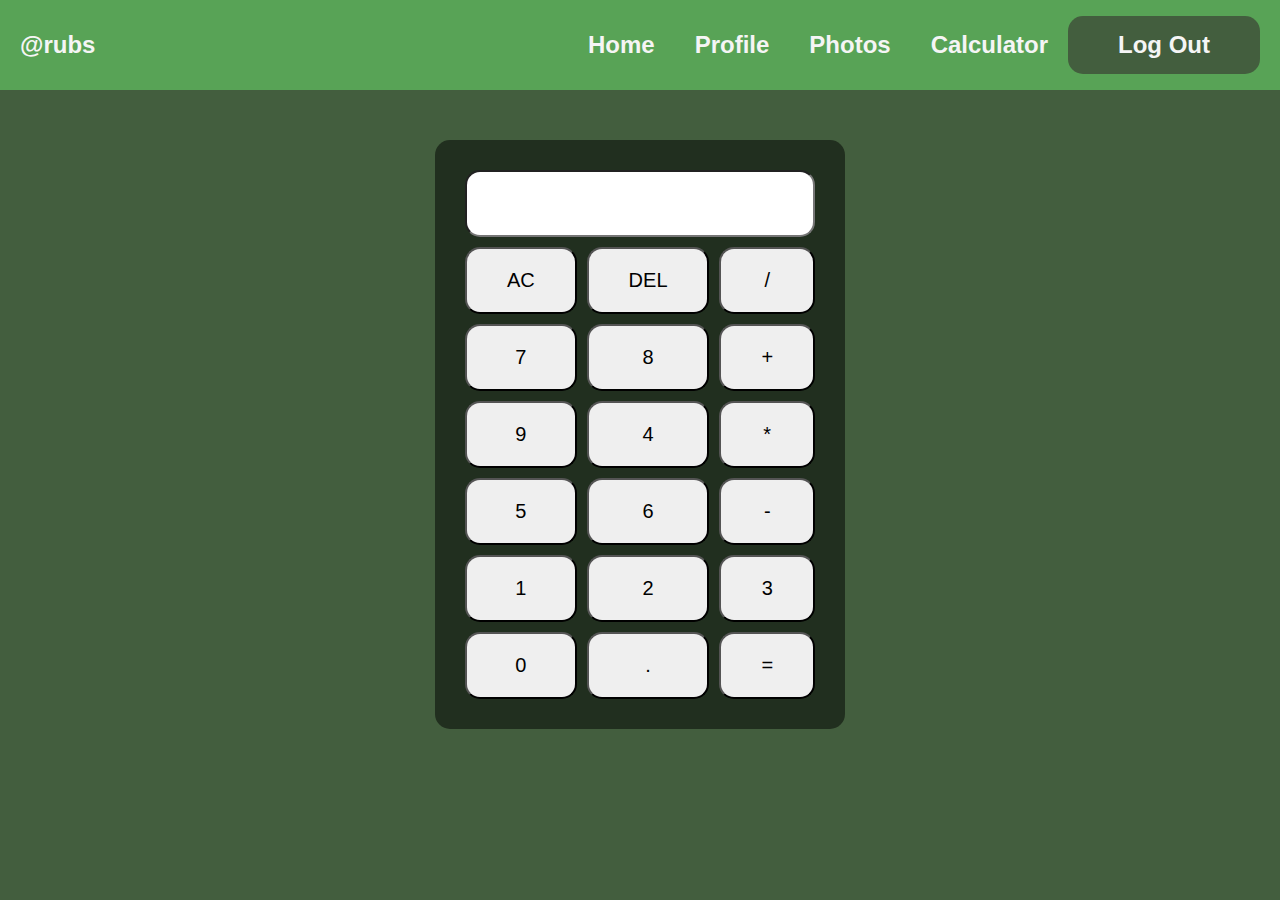
==== calcu.html @ d8931a3b "Add files via upload" ====
<!DOCTYPE html>
<html lang="en">

<head>
    <meta charset="UTF-8">
    <meta name="viewport" content="width=device-width, initial-scale=1.0">
    <title>Simple Calculator</title>
</head>

<body>
    <style>
        body {
            margin: 0;
            background: rgb(67, 94, 62);
            font-family: Arial, Helvetica, sans-serif;
        }

        .head {
            display: flex;
            flex-direction: row;
            width: 100%;
            justify-content: space-between;
            background-color: rgb(88, 163, 86);
            margin-bottom: 50px;
        }

        ul {
            display: flex;
            flex-direction: row;
            margin-right: 20px;
            list-style: none;
            padding: 0;
        }

        a,
        li {
            text-decoration: none;
            list-style: none;
            font-size: x-large;
            font-weight: 600;
            cursor: pointer;
            color: whitesmoke;
            float: left;
        }

        .head h2 {
            margin-left: 20px;
        }

        .Log {
            background-color: rgb(67, 94, 62);
            display: flex;
            justify-content: center;
            align-items: center;
            padding: 15px 30px;
            text-align: center;
            border-radius: 15px;
        }

        h2,
        li {
            justify-content: center;
            align-items: center;
            display: flex;
            color: whitesmoke;
        }

        a {
            margin-left: 20px;
            margin-right: 20px;
        }

        .calculator {
            display: grid;
            grid-template-rows: repeat(6, 1fr);
            grid-gap: 10px;
            padding: 30px;
            border-radius: 15px;
            background-color: rgb(0, 0, 0, 0.5);
            max-width: 350px;
            margin: auto;
            position: center;
            top: 10%;
        }

        .calculator input {
            grid-column: span 3;
            padding: 20px;
            font-size: 20px;
            border-radius: 15px;
        }

        .calculator button {
            padding: 20px;
            font-size: 20px;
            border-radius: 15px;
        }

        .calculator output {
            font-size: 2rem;
            text-align: right;
            background: hsl(202, 11%, 29%);
            color: hsl(140, 71%, 15%);
            padding-block-start: 0.25rem;
            padding-block-end: 0.25rem;
            padding-inline-end: 0.75rem;
        }
    </style>
    <div class="head">
        <h2>@rubs</h2>
        <ul>
            <li><a onclick="window.location.replace('')">Home </a></li>
            <li><a onclick="window.location.replace('profile.html')">Profile </a></li>
            <li><a onclick="window.location.replace('gallery.html')"> Photos</a></li>
            <li><a onclick="window.location.replace('calcu.html')">Calculator</a></li>
            <li class="Log"><a onclick="window.location.replace('index.html')">Log Out</a></li>
        </ul>
    </div>
    <div class="calculator">
        <input type="text" id="result" readonly>
        <button onclick="clearResult()">AC</button>
        <button onclick="deleteLast()">DEL</button>
        <button onclick="appendValue('/')">/</button>
        <button onclick="appendValue(7)">7</button>
        <button onclick="appendValue(8)">8</button>
        <button onclick="appendValue('+')">+</button>
        <button onclick="appendValue(9)">9</button>
        <button onclick="appendValue(4)">4</button>
        <button onclick="appendValue('*')">*</button>
        <button onclick="appendValue(5)">5</button>
        <button onclick="appendValue(6)">6</button>
        <button onclick="appendValue('-')">-</button>
        <button onclick="appendValue(1)">1</button>
        <button onclick="appendValue(2)">2</button>
        <button onclick="appendValue(3)">3</button>
        <button onclick="appendValue(0)">0</button>
        <button onclick="appendValue('.')">.</button>
        <button onclick="calculate()">=</button>
    </div>

    <script>
        function appendValue(value) {
            document.getElementById('result').value += value;
        }
        function deleteLast() {
            var currentResult = document.getElementById("result").value;
            document.getElementById("result").value = currentResult.slice(0, -1);
        }


        function clearResult() {
            document.getElementById('result').value = '';
        }

        function calculate() {
            var result = eval(document.getElementById('result').value);
            document.getElementById('result').value = result;

        }
    </script>
</body>

</html>
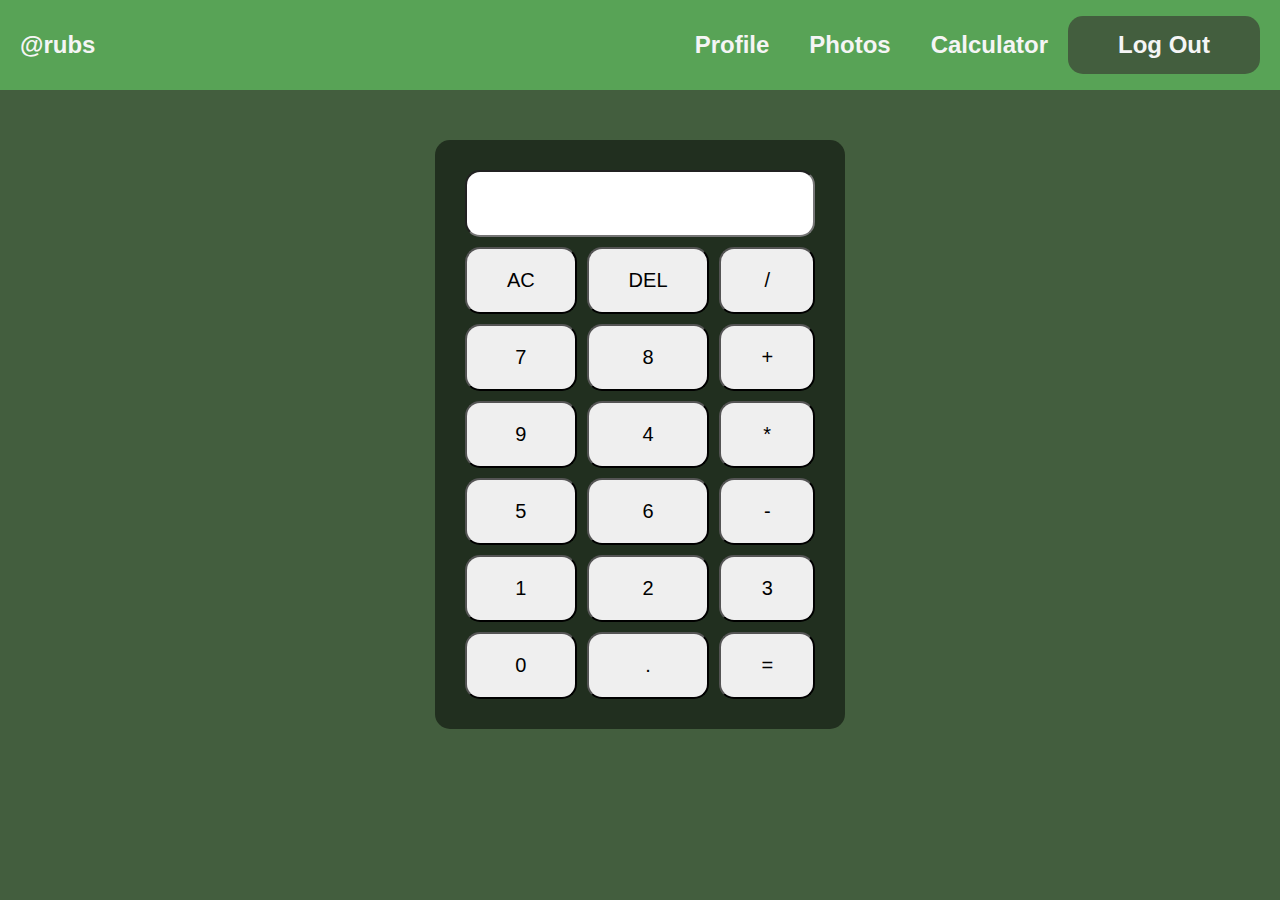
==== commit 41a143db: "calcu.html" ====
--- a/calcu.html
+++ b/calcu.html
@@ -109,7 +109,7 @@
     <div class="head">
         <h2>@rubs</h2>
         <ul>
-            <li><a onclick="window.location.replace('')">Home </a></li>
+         
             <li><a onclick="window.location.replace('profile.html')">Profile </a></li>
             <li><a onclick="window.location.replace('gallery.html')"> Photos</a></li>
             <li><a onclick="window.location.replace('calcu.html')">Calculator</a></li>
@@ -160,4 +160,4 @@
     </script>
 </body>
 
-</html>+</html>
